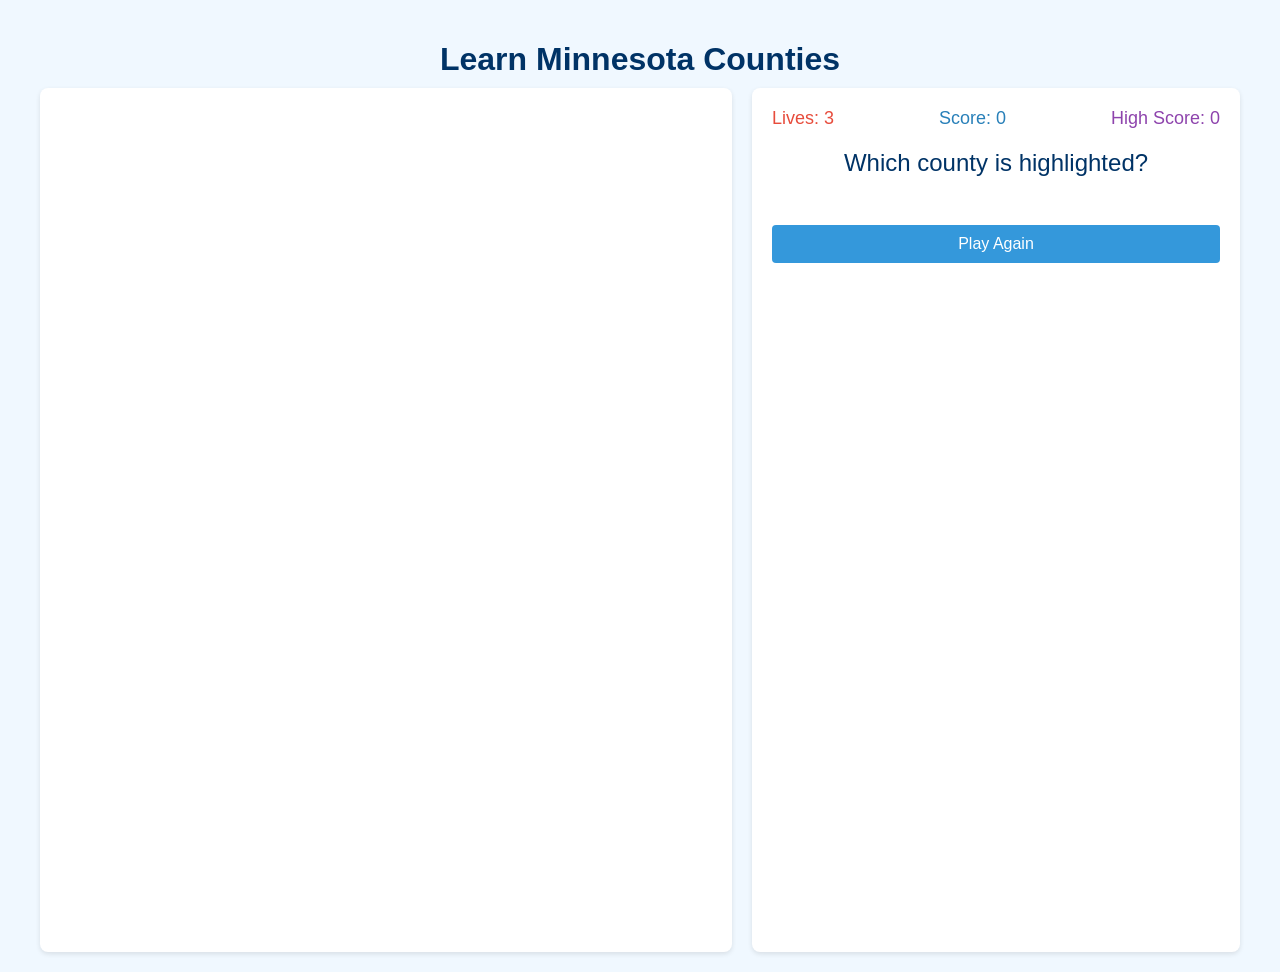
==== index.html @ cf9e3119 "first commit" ====
<!DOCTYPE html>
<html lang="en">
<head>
    <meta charset="UTF-8">
    <meta name="viewport" content="width=device-width, initial-scale=1.0">
    <title>Learn Minnesota Counties</title>
    <style>
        body {
            font-family: 'Segoe UI', Tahoma, Geneva, Verdana, sans-serif;
            margin: 0;
            padding: 20px;
            background-color: #f0f8ff;
            color: #333;
        }
        h1 {
            color: #003366;
            text-align: center;
            margin-bottom: 10px;
        }
        .game-container {
            display: flex;
            max-width: 1200px;
            margin: 0 auto;
            gap: 20px;
        }
        .map-container {
            flex: 3;
            background-color: white;
            border-radius: 8px;
            padding: 10px;
            box-shadow: 0 2px 5px rgba(0,0,0,0.1);
        }
        .controls-container {
            flex: 2;
            background-color: white;
            border-radius: 8px;
            padding: 20px;
            box-shadow: 0 2px 5px rgba(0,0,0,0.1);
        }
        .county {
            fill: #d0e0f0;
            stroke: white;
            stroke-width: 0.5;
            transition: fill 0.3s;
        }
        .county:hover {
            fill: #a0c0e0;
            cursor: pointer;
        }
        .highlighted {
            fill: #ff9eb6 !important;
        }
        .correct {
            fill: #90ee90 !important;
        }
        .incorrect {
            fill: #ff6b6b !important;
        }
        .choices {
            display: grid;
            grid-template-columns: repeat(2, 1fr);
            gap: 10px;
            margin-top: 20px;
        }
        .choice-btn {
            padding: 8px;
            background-color: #e0e8f0;
            border: none;
            border-radius: 4px;
            cursor: pointer;
            font-size: 14px;
            transition: all 0.2s;
        }
        .choice-btn:hover {
            background-color: #b8d0e0;
        }
        .stats {
            display: flex;
            justify-content: space-between;
            margin-bottom: 20px;
            font-size: 18px;
        }
        .lives {
            color: #e74c3c;
        }
        .score {
            color: #2980b9;
        }
        .high-score {
            color: #8e44ad;
        }
        .replay-btn {
            display: block;
            width: 100%;
            padding: 10px;
            background-color: #3498db;
            color: white;
            border: none;
            border-radius: 4px;
            font-size: 16px;
            cursor: pointer;
            margin-top: 20px;
            transition: background-color 0.2s;
        }
        .replay-btn:hover {
            background-color: #2980b9;
        }
        .county-name {
            font-size: 24px;
            text-align: center;
            margin-bottom: 15px;
            height: 36px;
            color: #003366;
        }
        .game-over {
            font-size: 24px;
            color: #e74c3c;
            text-align: center;
            margin-top: 20px;
        }
        @media (max-width: 768px) {
            .game-container {
                flex-direction: column;
            }
        }
    </style>
</head>
<body>
    <h1>Learn Minnesota Counties</h1>
    <div class="game-container">
        <div class="map-container">
            <svg id="mn-map" viewBox="0 0 600 750" xmlns="http://www.w3.org/2000/svg">
                <!-- Minnesota counties SVG paths will be inserted here via JavaScript -->
            </svg>
        </div>
        <div class="controls-container">
            <div class="stats">
                <div class="lives">Lives: <span id="lives">3</span></div>
                <div class="score">Score: <span id="score">0</span></div>
                <div class="high-score">High Score: <span id="high-score">0</span></div>
            </div>
            <div class="county-name" id="county-name">Which county is highlighted?</div>
            <div class="choices" id="choices">
                <!-- County choices will be inserted here via JavaScript -->
            </div>
            <div id="game-over-message"></div>
            <button class="replay-btn" id="replay-btn">Play Again</button>
        </div>
    </div>

    <script>
        // Minnesota counties data with names and paths
        const minnesotaCounties = [
            { name: "Aitkin", path: "M380 200 L410 200 L410 220 L440 220 L440 250 L410 250 L410 280 L380 280 L380 250 L350 250 L350 220 L380 220 Z" },
            { name: "Anoka", path: "M350 310 L380 310 L380 340 L350 340 Z" },
            { name: "Becker", path: "M170 170 L200 170 L200 200 L170 200 Z" },
            { name: "Beltrami", path: "M230 80 L290 80 L290 140 L230 140 Z" },
            { name: "Benton", path: "M350 280 L380 280 L380 310 L350 310 Z" },
            { name: "Big Stone", path: "M110 240 L140 240 L140 270 L110 270 Z" },
            { name: "Blue Earth", path: "M260 400 L290 400 L290 430 L260 430 Z" },
            { name: "Brown", path: "M230 400 L260 400 L260 430 L230 430 Z" },
            { name: "Carlton", path: "M410 220 L440 220 L440 250 L410 250 Z" },
            { name: "Carver", path: "M290 340 L320 340 L320 370 L290 370 Z" },
            { name: "Cass", path: "M290 170 L320 170 L320 200 L290 200 L290 230 L260 230 L260 200 L290 200 Z" },
            { name: "Chippewa", path: "M170 300 L200 300 L200 330 L170 330 Z" },
            { name: "Chisago", path: "M380 280 L410 280 L410 310 L380 310 Z" },
            { name: "Clay", path: "M140 170 L170 170 L170 200 L140 200 Z" },
            { name: "Clearwater", path: "M200 110 L230 110 L230 140 L200 140 Z" },
            { name: "Cook", path: "M530 160 L560 160 L560 190 L530 190 Z" },
            { name: "Cottonwood", path: "M200 400 L230 400 L230 430 L200 430 Z" },
            { name: "Crow Wing", path: "M290 200 L320 200 L320 230 L290 230 Z" },
            { name: "Dakota", path: "M320 340 L350 340 L350 370 L320 370 Z" },
            { name: "Dodge", path: "M320 400 L350 400 L350 430 L320 430 Z" },
            { name: "Douglas", path: "M200 230 L230 230 L230 260 L200 260 Z" },
            { name: "Faribault", path: "M260 430 L290 430 L290 460 L260 460 Z" },
            { name: "Fillmore", path: "M320 430 L350 430 L350 460 L320 460 Z" },
            { name: "Freeborn", path: "M290 430 L320 430 L320 460 L290 460 Z" },
            { name: "Goodhue", path: "M350 370 L380 370 L380 400 L350 400 Z" },
            { name: "Grant", path: "M170 200 L200 200 L200 230 L170 230 Z" },
            { name: "Hennepin", path: "M320 310 L350 310 L350 340 L320 340 Z" },
            { name: "Houston", path: "M350 430 L380 430 L380 460 L350 460 Z" },
            { name: "Hubbard", path: "M230 140 L260 140 L260 170 L230 170 Z" },
            { name: "Isanti", path: "M380 280 L410 280 L410 310 L380 310 Z" },
            { name: "Itasca", path: "M350 140 L380 140 L380 170 L350 170 L350 200 L320 200 L320 170 L350 170 Z" },
            { name: "Jackson", path: "M200 430 L230 430 L230 460 L200 460 Z" },
            { name: "Kanabec", path: "M380 250 L410 250 L410 280 L380 280 Z" },
            { name: "Kandiyohi", path: "M230 300 L260 300 L260 330 L230 330 Z" },
            { name: "Kittson", path: "M170 20 L200 20 L200 50 L170 50 Z" },
            { name: "Koochiching", path: "M350 80 L380 80 L380 110 L410 110 L410 140 L350 140 Z" },
            { name: "Lac qui Parle", path: "M140 270 L170 270 L170 300 L140 300 Z" },
            { name: "Lake", path: "M500 160 L530 160 L530 190 L500 190 Z" },
            { name: "Lake of the Woods", path: "M260 50 L290 50 L290 80 L260 80 Z" },
            { name: "Le Sueur", path: "M290 370 L320 370 L320 400 L290 400 Z" },
            { name: "Lincoln", path: "M140 360 L170 360 L170 390 L140 390 Z" },
            { name: "Lyon", path: "M170 360 L200 360 L200 390 L170 390 Z" },
            { name: "Mahnomen", path: "M200 140 L230 140 L230 170 L200 170 Z" },
            { name: "Marshall", path: "M200 50 L230 50 L230 80 L200 80 L200 110 L170 110 L170 80 L200 80 Z" },
            { name: "Martin", path: "M230 430 L260 430 L260 460 L230 460 Z" },
            { name: "McLeod", path: "M260 340 L290 340 L290 370 L260 370 Z" },
            { name: "Meeker", path: "M260 310 L290 310 L290 340 L260 340 Z" },
            { name: "Mille Lacs", path: "M350 250 L380 250 L380 280 L350 280 Z" },
            { name: "Morrison", path: "M290 250 L320 250 L320 280 L290 280 Z" },
            { name: "Mower", path: "M320 430 L350 430 L350 460 L320 460 Z" },
            { name: "Murray", path: "M170 390 L200 390 L200 420 L170 420 Z" },
            { name: "Nicollet", path: "M260 370 L290 370 L290 400 L260 400 Z" },
            { name: "Nobles", path: "M170 430 L200 430 L200 460 L170 460 Z" },
            { name: "Norman", path: "M140 110 L170 110 L170 140 L140 140 Z" },
            { name: "Olmsted", path: "M350 400 L380 400 L380 430 L350 430 Z" },
            { name: "Otter Tail", path: "M170 170 L200 170 L200 200 L230 200 L230 230 L170 230 Z" },
            { name: "Pennington", path: "M170 80 L200 80 L200 110 L170 110 Z" },
            { name: "Pine", path: "M410 250 L440 250 L440 280 L410 280 Z" },
            { name: "Pipestone", path: "M140 390 L170 390 L170 420 L140 420 Z" },
            { name: "Polk", path: "M140 80 L170 80 L170 110 L140 110 L140 140 L110 140 L110 110 L140 110 Z" },
            { name: "Pope", path: "M200 230 L230 230 L230 260 L200 260 Z" },
            { name: "Ramsey", path: "M350 340 L380 340 L380 370 L350 370 Z" },
            { name: "Red Lake", path: "M170 110 L200 110 L200 140 L170 140 Z" },
            { name: "Redwood", path: "M200 360 L230 360 L230 390 L200 390 Z" },
            { name: "Renville", path: "M230 330 L260 330 L260 360 L230 360 Z" },
            { name: "Rice", path: "M320 370 L350 370 L350 400 L320 400 Z" },
            { name: "Rock", path: "M140 430 L170 430 L170 460 L140 460 Z" },
            { name: "Roseau", path: "M200 20 L230 20 L230 50 L200 50 Z" },
            { name: "Scott", path: "M320 340 L350 340 L350 370 L320 370 Z" },
            { name: "Sherburne", path: "M350 280 L380 280 L380 310 L350 310 Z" },
            { name: "Sibley", path: "M260 340 L290 340 L290 370 L260 370 Z" },
            { name: "St. Louis", path: "M440 140 L470 140 L470 170 L500 170 L500 200
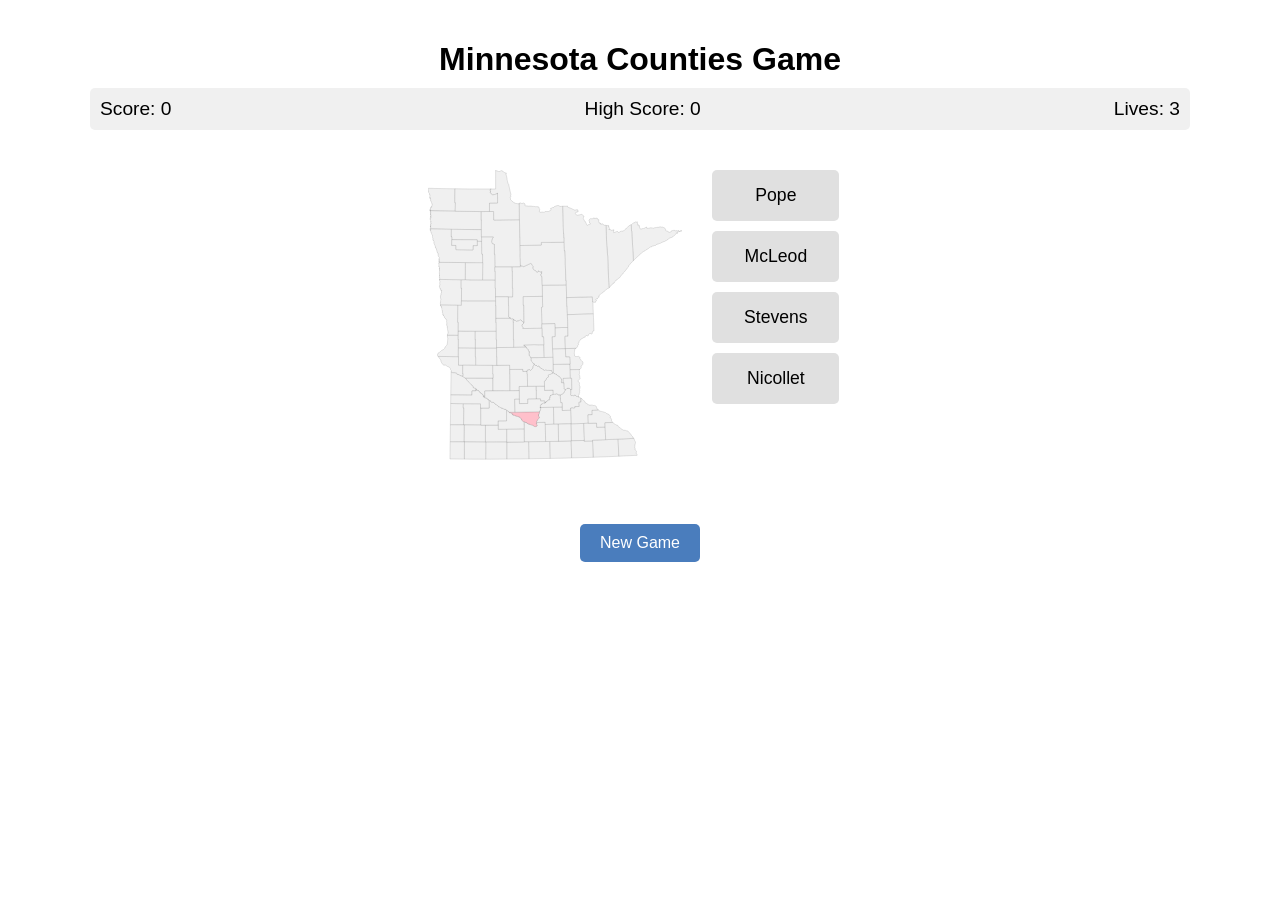
==== commit 404b5871: "rename entry file to index.html" ====
--- a/index.html
+++ b/index.html
@@ -3,223 +3,358 @@
 <head>
     <meta charset="UTF-8">
     <meta name="viewport" content="width=device-width, initial-scale=1.0">
-    <title>Learn Minnesota Counties</title>
+    <title>Minnesota Counties Learning Game</title>
     <style>
         body {
-            font-family: 'Segoe UI', Tahoma, Geneva, Verdana, sans-serif;
-            margin: 0;
+            font-family: Arial, sans-serif;
+            max-width: 1200px;
+            margin: 0 auto;
             padding: 20px;
-            background-color: #f0f8ff;
-            color: #333;
-        }
-        h1 {
-            color: #003366;
-            text-align: center;
-            margin-bottom: 10px;
+            display: flex;
+            flex-direction: column;
+            align-items: center;
         }
         .game-container {
             display: flex;
-            max-width: 1200px;
-            margin: 0 auto;
-            gap: 20px;
+            gap: 30px;
+            margin-top: 20px;
         }
         .map-container {
-            flex: 3;
-            background-color: white;
-            border-radius: 8px;
-            padding: 10px;
-            box-shadow: 0 2px 5px rgba(0,0,0,0.1);
-        }
-        .controls-container {
-            flex: 2;
-            background-color: white;
-            border-radius: 8px;
-            padding: 20px;
-            box-shadow: 0 2px 5px rgba(0,0,0,0.1);
-        }
-        .county {
-            fill: #d0e0f0;
-            stroke: white;
-            stroke-width: 0.5;
-            transition: fill 0.3s;
-        }
-        .county:hover {
-            fill: #a0c0e0;
-            cursor: pointer;
-        }
-        .highlighted {
-            fill: #ff9eb6 !important;
-        }
-        .correct {
-            fill: #90ee90 !important;
-        }
-        .incorrect {
-            fill: #ff6b6b !important;
-        }
-        .choices {
-            display: grid;
-            grid-template-columns: repeat(2, 1fr);
+            width: 60%;
+            max-width: 600px;
+        }
+        .options-container {
+            width: 30%;
+            display: flex;
+            flex-direction: column;
             gap: 10px;
-            margin-top: 20px;
-        }
-        .choice-btn {
-            padding: 8px;
-            background-color: #e0e8f0;
-            border: none;
-            border-radius: 4px;
-            cursor: pointer;
-            font-size: 14px;
-            transition: all 0.2s;
-        }
-        .choice-btn:hover {
-            background-color: #b8d0e0;
         }
         .stats {
             display: flex;
             justify-content: space-between;
+            width: 90%;
             margin-bottom: 20px;
-            font-size: 18px;
-        }
-        .lives {
-            color: #e74c3c;
-        }
-        .score {
-            color: #2980b9;
-        }
-        .high-score {
-            color: #8e44ad;
-        }
-        .replay-btn {
-            display: block;
+            font-size: 1.2rem;
+            padding: 10px;
+            background-color: #f0f0f0;
+            border-radius: 5px;
+        }
+        .option-btn {
+            padding: 15px;
+            font-size: 1.1rem;
+            cursor: pointer;
+            background-color: #e0e0e0;
+            border: none;
+            border-radius: 5px;
+            transition: background-color 0.3s;
+        }
+        .option-btn:hover {
+            background-color: #d0d0d0;
+        }
+        svg {
             width: 100%;
-            padding: 10px;
-            background-color: #3498db;
+            height: auto;
+        }
+        /* .county {
+            fill: #f0f0f0;
+            stroke: #999;
+            stroke-width: 0.5;
+            transition: fill 0.3s;
+        } */
+        .county {
+            fill: #f0f0f0;
+            stroke: #333;  /* Darker border color */
+            stroke-width: 30;  /* Thicker border */
+            transition: fill 0.3s;
+        }
+        .highlight {
+            fill: pink !important;
+        }
+        .correct {
+            background-color: #a3e4a3 !important;
+        }
+        .incorrect {
+            background-color: #e4a3a3 !important;
+        }
+        h1 {
+            margin-bottom: 10px;
+        }
+        .game-message {
+            height: 30px;
+            font-size: 1.2rem;
+            margin-top: 10px;
+            text-align: center;
+            font-weight: bold;
+        }
+        .controls {
+            margin-top: 20px;
+        }
+        .new-game-btn {
+            padding: 10px 20px;
+            font-size: 1rem;
+            background-color: #4a7dbd;
             color: white;
             border: none;
-            border-radius: 4px;
-            font-size: 16px;
+            border-radius: 5px;
             cursor: pointer;
-            margin-top: 20px;
-            transition: background-color 0.2s;
-        }
-        .replay-btn:hover {
-            background-color: #2980b9;
-        }
-        .county-name {
-            font-size: 24px;
+        }
+        .new-game-btn:hover {
+            background-color: #3a6dad;
+        }
+        .game-over {
+            background-color: rgba(255, 0, 0, 0.1);
+            padding: 20px;
+            border-radius: 5px;
             text-align: center;
-            margin-bottom: 15px;
-            height: 36px;
-            color: #003366;
-        }
-        .game-over {
-            font-size: 24px;
-            color: #e74c3c;
-            text-align: center;
-            margin-top: 20px;
-        }
-        @media (max-width: 768px) {
-            .game-container {
-                flex-direction: column;
-            }
+            margin: 20px 0;
         }
     </style>
 </head>
 <body>
-    <h1>Learn Minnesota Counties</h1>
+    <h1>Minnesota Counties Game</h1>
+    <div class="stats">
+        <div>Score: <span id="score">0</span></div>
+        <div>High Score: <span id="high-score">0</span></div>
+        <div>Lives: <span id="lives">3</span></div>
+    </div>
+    
     <div class="game-container">
-        <div class="map-container">
-            <svg id="mn-map" viewBox="0 0 600 750" xmlns="http://www.w3.org/2000/svg">
-                <!-- Minnesota counties SVG paths will be inserted here via JavaScript -->
-            </svg>
-        </div>
-        <div class="controls-container">
-            <div class="stats">
-                <div class="lives">Lives: <span id="lives">3</span></div>
-                <div class="score">Score: <span id="score">0</span></div>
-                <div class="high-score">High Score: <span id="high-score">0</span></div>
-            </div>
-            <div class="county-name" id="county-name">Which county is highlighted?</div>
-            <div class="choices" id="choices">
-                <!-- County choices will be inserted here via JavaScript -->
-            </div>
-            <div id="game-over-message"></div>
-            <button class="replay-btn" id="replay-btn">Play Again</button>
+        <div class="map-container" id="map-container"></div>
+        
+        <div class="options-container" id="options-container">
+            <!-- County options will be added here dynamically -->
         </div>
     </div>
+    
+    <div class="game-message" id="game-message"></div>
+    
+    <div class="controls">
+        <button class="new-game-btn" id="new-game-btn">New Game</button>
+    </div>
 
     <script>
-        // Minnesota counties data with names and paths
-        const minnesotaCounties = [
-            { name: "Aitkin", path: "M380 200 L410 200 L410 220 L440 220 L440 250 L410 250 L410 280 L380 280 L380 250 L350 250 L350 220 L380 220 Z" },
-            { name: "Anoka", path: "M350 310 L380 310 L380 340 L350 340 Z" },
-            { name: "Becker", path: "M170 170 L200 170 L200 200 L170 200 Z" },
-            { name: "Beltrami", path: "M230 80 L290 80 L290 140 L230 140 Z" },
-            { name: "Benton", path: "M350 280 L380 280 L380 310 L350 310 Z" },
-            { name: "Big Stone", path: "M110 240 L140 240 L140 270 L110 270 Z" },
-            { name: "Blue Earth", path: "M260 400 L290 400 L290 430 L260 430 Z" },
-            { name: "Brown", path: "M230 400 L260 400 L260 430 L230 430 Z" },
-            { name: "Carlton", path: "M410 220 L440 220 L440 250 L410 250 Z" },
-            { name: "Carver", path: "M290 340 L320 340 L320 370 L290 370 Z" },
-            { name: "Cass", path: "M290 170 L320 170 L320 200 L290 200 L290 230 L260 230 L260 200 L290 200 Z" },
-            { name: "Chippewa", path: "M170 300 L200 300 L200 330 L170 330 Z" },
-            { name: "Chisago", path: "M380 280 L410 280 L410 310 L380 310 Z" },
-            { name: "Clay", path: "M140 170 L170 170 L170 200 L140 200 Z" },
-            { name: "Clearwater", path: "M200 110 L230 110 L230 140 L200 140 Z" },
-            { name: "Cook", path: "M530 160 L560 160 L560 190 L530 190 Z" },
-            { name: "Cottonwood", path: "M200 400 L230 400 L230 430 L200 430 Z" },
-            { name: "Crow Wing", path: "M290 200 L320 200 L320 230 L290 230 Z" },
-            { name: "Dakota", path: "M320 340 L350 340 L350 370 L320 370 Z" },
-            { name: "Dodge", path: "M320 400 L350 400 L350 430 L320 430 Z" },
-            { name: "Douglas", path: "M200 230 L230 230 L230 260 L200 260 Z" },
-            { name: "Faribault", path: "M260 430 L290 430 L290 460 L260 460 Z" },
-            { name: "Fillmore", path: "M320 430 L350 430 L350 460 L320 460 Z" },
-            { name: "Freeborn", path: "M290 430 L320 430 L320 460 L290 460 Z" },
-            { name: "Goodhue", path: "M350 370 L380 370 L380 400 L350 400 Z" },
-            { name: "Grant", path: "M170 200 L200 200 L200 230 L170 230 Z" },
-            { name: "Hennepin", path: "M320 310 L350 310 L350 340 L320 340 Z" },
-            { name: "Houston", path: "M350 430 L380 430 L380 460 L350 460 Z" },
-            { name: "Hubbard", path: "M230 140 L260 140 L260 170 L230 170 Z" },
-            { name: "Isanti", path: "M380 280 L410 280 L410 310 L380 310 Z" },
-            { name: "Itasca", path: "M350 140 L380 140 L380 170 L350 170 L350 200 L320 200 L320 170 L350 170 Z" },
-            { name: "Jackson", path: "M200 430 L230 430 L230 460 L200 460 Z" },
-            { name: "Kanabec", path: "M380 250 L410 250 L410 280 L380 280 Z" },
-            { name: "Kandiyohi", path: "M230 300 L260 300 L260 330 L230 330 Z" },
-            { name: "Kittson", path: "M170 20 L200 20 L200 50 L170 50 Z" },
-            { name: "Koochiching", path: "M350 80 L380 80 L380 110 L410 110 L410 140 L350 140 Z" },
-            { name: "Lac qui Parle", path: "M140 270 L170 270 L170 300 L140 300 Z" },
-            { name: "Lake", path: "M500 160 L530 160 L530 190 L500 190 Z" },
-            { name: "Lake of the Woods", path: "M260 50 L290 50 L290 80 L260 80 Z" },
-            { name: "Le Sueur", path: "M290 370 L320 370 L320 400 L290 400 Z" },
-            { name: "Lincoln", path: "M140 360 L170 360 L170 390 L140 390 Z" },
-            { name: "Lyon", path: "M170 360 L200 360 L200 390 L170 390 Z" },
-            { name: "Mahnomen", path: "M200 140 L230 140 L230 170 L200 170 Z" },
-            { name: "Marshall", path: "M200 50 L230 50 L230 80 L200 80 L200 110 L170 110 L170 80 L200 80 Z" },
-            { name: "Martin", path: "M230 430 L260 430 L260 460 L230 460 Z" },
-            { name: "McLeod", path: "M260 340 L290 340 L290 370 L260 370 Z" },
-            { name: "Meeker", path: "M260 310 L290 310 L290 340 L260 340 Z" },
-            { name: "Mille Lacs", path: "M350 250 L380 250 L380 280 L350 280 Z" },
-            { name: "Morrison", path: "M290 250 L320 250 L320 280 L290 280 Z" },
-            { name: "Mower", path: "M320 430 L350 430 L350 460 L320 460 Z" },
-            { name: "Murray", path: "M170 390 L200 390 L200 420 L170 420 Z" },
-            { name: "Nicollet", path: "M260 370 L290 370 L290 400 L260 400 Z" },
-            { name: "Nobles", path: "M170 430 L200 430 L200 460 L170 460 Z" },
-            { name: "Norman", path: "M140 110 L170 110 L170 140 L140 140 Z" },
-            { name: "Olmsted", path: "M350 400 L380 400 L380 430 L350 430 Z" },
-            { name: "Otter Tail", path: "M170 170 L200 170 L200 200 L230 200 L230 230 L170 230 Z" },
-            { name: "Pennington", path: "M170 80 L200 80 L200 110 L170 110 Z" },
-            { name: "Pine", path: "M410 250 L440 250 L440 280 L410 280 Z" },
-            { name: "Pipestone", path: "M140 390 L170 390 L170 420 L140 420 Z" },
-            { name: "Polk", path: "M140 80 L170 80 L170 110 L140 110 L140 140 L110 140 L110 110 L140 110 Z" },
-            { name: "Pope", path: "M200 230 L230 230 L230 260 L200 260 Z" },
-            { name: "Ramsey", path: "M350 340 L380 340 L380 370 L350 370 Z" },
-            { name: "Red Lake", path: "M170 110 L200 110 L200 140 L170 140 Z" },
-            { name: "Redwood", path: "M200 360 L230 360 L230 390 L200 390 Z" },
-            { name: "Renville", path: "M230 330 L260 330 L260 360 L230 360 Z" },
-            { name: "Rice", path: "M320 370 L350 370 L350 400 L320 400 Z" },
-            { name: "Rock", path: "M140 430 L170 430 L170 460 L140 460 Z" },
-            { name: "Roseau", path: "M200 20 L230 20 L230 50 L200 50 Z" },
-            { name: "Scott", path: "M320 340 L350 340 L350 370 L320 370 Z" },
-            { name: "Sherburne", path: "M350 280 L380 280 L380 310 L350 310 Z" },
-            { name: "Sibley", path: "M260 340 L290 340 L290 370 L260 370 Z" },
-            { name: "St. Louis", path: "M440 140 L470 140 L470 170 L500 170 L500 200+        // Game state
+        let counties = [];
+        let currentCounty = null;
+        let score = 0;
+        let highScore = localStorage.getItem('mnCountiesHighScore') || 0;
+        let lives = 3;
+        let gameActive = true;
+
+        // DOM elements
+        const mapContainer = document.getElementById('map-container');
+        const optionsContainer = document.getElementById('options-container');
+        const scoreElement = document.getElementById('score');
+        const highScoreElement = document.getElementById('high-score');
+        const livesElement = document.getElementById('lives');
+        const gameMessageElement = document.getElementById('game-message');
+        const newGameBtn = document.getElementById('new-game-btn');
+
+        // Update display
+        function updateStats() {
+            scoreElement.textContent = score;
+            highScoreElement.textContent = highScore;
+            livesElement.textContent = lives;
+        }
+
+        // Initialize high score from localStorage
+        highScoreElement.textContent = highScore;
+
+        // Fetch county data and initialize game
+        async function loadCountyData() {
+            try {
+                const response = await fetch('minnesota_counties.json');
+                counties = await response.json();
+                
+                // Create SVG element and add counties
+                createSvgMap();
+                
+                // Start the game
+                startNewRound();
+            } catch (error) {
+                console.error('Error loading county data:', error);
+                mapContainer.innerHTML = '<p>Error loading county data. Please refresh the page.</p>';
+            }
+        }
+
+        // Create SVG map from county data
+        function createSvgMap() {
+            // Create SVG container
+            const svgEl = document.createElementNS('http://www.w3.org/2000/svg', 'svg');
+            svgEl.setAttribute('viewBox', '-13347,-36535 57464,65388');
+            svgEl.setAttribute('xmlns', 'http://www.w3.org/2000/svg');
+            
+            // Add each county path
+            counties.forEach(county => {
+                const path = document.createElementNS('http://www.w3.org/2000/svg', 'path');
+                path.setAttribute('id', county.id);
+                path.setAttribute('d', county.path);
+                path.setAttribute('class', 'county');
+                path.setAttribute('data-county', county.id);
+                svgEl.appendChild(path);
+            });
+            
+            mapContainer.appendChild(svgEl);
+        }
+
+        // Start a new round
+        function startNewRound() {
+            if (!gameActive) return;
+            
+            // Clear previous highlights and options
+            clearHighlights();
+            optionsContainer.innerHTML = '';
+            gameMessageElement.textContent = '';
+            
+            // Randomly select a county
+            currentCounty = counties[Math.floor(Math.random() * counties.length)];
+            
+            // Highlight the selected county
+            const countyElement = document.getElementById(currentCounty.id);
+            if (countyElement) {
+                countyElement.classList.add('highlight');
+            }
+            
+            // Generate options (1 correct, 3 random)
+            generateOptions();
+        }
+
+        // Clear all highlights
+        function clearHighlights() {
+            document.querySelectorAll('.county').forEach(county => {
+                county.classList.remove('highlight');
+            });
+        }
+
+        // Generate answer options
+        function generateOptions() {
+            // Create array with correct answer
+            const correctCountyName = currentCounty.id;
+            const options = [correctCountyName];
+            
+            // Add 3 random wrong options
+            while (options.length < 4) {
+                const randomCounty = counties[Math.floor(Math.random() * counties.length)].id;
+                // Ensure no duplicates
+                if (!options.includes(randomCounty)) {
+                    options.push(randomCounty);
+                }
+            }
+            
+            // Shuffle options
+            shuffleArray(options);
+            
+            // Create buttons for each option
+            options.forEach(option => {
+                const button = document.createElement('button');
+                button.textContent = formatCountyName(option);
+                button.className = 'option-btn';
+                button.addEventListener('click', () => checkAnswer(option));
+                optionsContainer.appendChild(button);
+            });
+        }
+
+        // Format county name (replace underscores with spaces, capitalize)
+        function formatCountyName(name) {
+            return name
+                .replace(/_/g, ' ')
+                .replace(/\b\w/g, c => c.toUpperCase());
+        }
+
+        // Check if answer is correct
+        function checkAnswer(selectedOption) {
+            if (!gameActive) return;
+            
+            const buttons = document.querySelectorAll('.option-btn');
+            const isCorrect = selectedOption === currentCounty.id;
+            
+            // Disable all buttons after selection
+            buttons.forEach(button => {
+                button.disabled = true;
+                if (button.textContent === formatCountyName(currentCounty.id)) {
+                    button.classList.add('correct');
+                } else if (button.textContent === formatCountyName(selectedOption) && !isCorrect) {
+                    button.classList.add('incorrect');
+                }
+            });
+            
+            // Update score or lives
+            if (isCorrect) {
+                score += 10;
+                gameMessageElement.textContent = 'Correct!';
+                
+                // Update high score if needed
+                if (score > highScore) {
+                    highScore = score;
+                    localStorage.setItem('mnCountiesHighScore', highScore);
+                }
+            } else {
+                lives--;
+                gameMessageElement.textContent = `Incorrect! That was ${formatCountyName(currentCounty.id)}.`;
+                
+                // Check if game over
+                if (lives <= 0) {
+                    endGame();
+                    return;
+                }
+            }
+            
+            // Update display
+            updateStats();
+            
+            // Start new round after delay
+            setTimeout(startNewRound, 2000);
+        }
+
+        // End the game
+        function endGame() {
+            gameActive = false;
+            // gameMessageElement.textContent = '';
+            
+            const gameOverMessage = document.createElement('div');
+            gameOverMessage.className = 'game-over';
+            gameOverMessage.innerHTML = `
+                <h2>Game Over!</h2>
+                <p>Your final score: ${score}</p>
+                <p>High score: ${highScore}</p>
+            `;
+            
+            document.querySelector('.game-container').appendChild(gameOverMessage);
+        }
+
+        // Start a new game
+        function newGame() {
+            // Remove game over message if present
+            const gameOverMessage = document.querySelector('.game-over');
+            if (gameOverMessage) {
+                gameOverMessage.remove();
+            }
+            
+            // Reset game state
+            score = 0;
+            lives = 3;
+            gameActive = true;
+            
+            // Update display
+            updateStats();
+            
+            // Start new round
+            startNewRound();
+        }
+
+        // Utility function to shuffle array
+        function shuffleArray(array) {
+            for (let i = array.length - 1; i > 0; i--) {
+                const j = Math.floor(Math.random() * (i + 1));
+                [array[i], array[j]] = [array[j], array[i]];
+            }
+        }
+
+        // Event listeners
+        newGameBtn.addEventListener('click', newGame);
+
+        // Initialize game
+        loadCountyData();
+    </script>
+</body>
+</html>
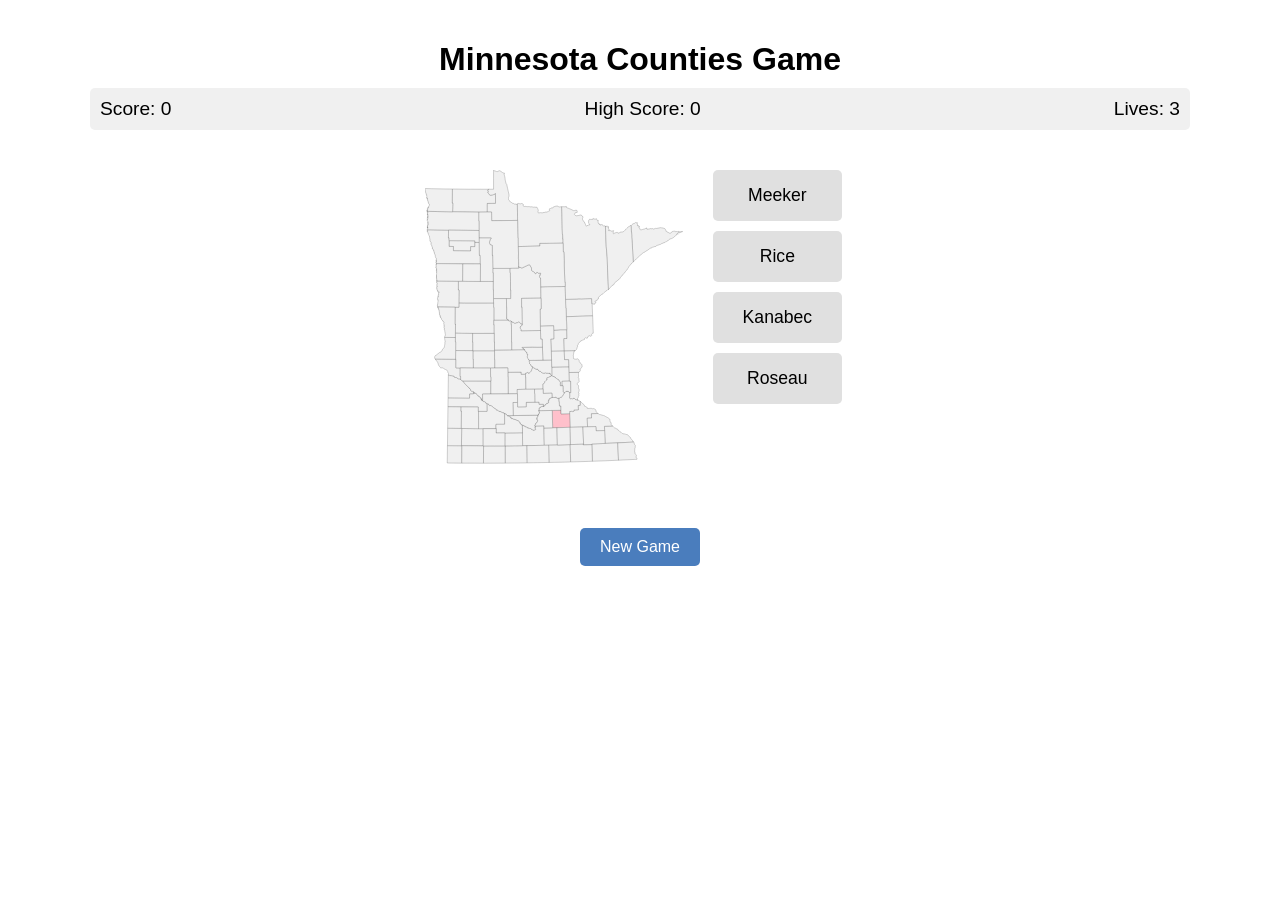
==== commit 849f059a: "more better" ====
--- a/index.html
+++ b/index.html
@@ -4,111 +4,7 @@
     <meta charset="UTF-8">
     <meta name="viewport" content="width=device-width, initial-scale=1.0">
     <title>Minnesota Counties Learning Game</title>
-    <style>
-        body {
-            font-family: Arial, sans-serif;
-            max-width: 1200px;
-            margin: 0 auto;
-            padding: 20px;
-            display: flex;
-            flex-direction: column;
-            align-items: center;
-        }
-        .game-container {
-            display: flex;
-            gap: 30px;
-            margin-top: 20px;
-        }
-        .map-container {
-            width: 60%;
-            max-width: 600px;
-        }
-        .options-container {
-            width: 30%;
-            display: flex;
-            flex-direction: column;
-            gap: 10px;
-        }
-        .stats {
-            display: flex;
-            justify-content: space-between;
-            width: 90%;
-            margin-bottom: 20px;
-            font-size: 1.2rem;
-            padding: 10px;
-            background-color: #f0f0f0;
-            border-radius: 5px;
-        }
-        .option-btn {
-            padding: 15px;
-            font-size: 1.1rem;
-            cursor: pointer;
-            background-color: #e0e0e0;
-            border: none;
-            border-radius: 5px;
-            transition: background-color 0.3s;
-        }
-        .option-btn:hover {
-            background-color: #d0d0d0;
-        }
-        svg {
-            width: 100%;
-            height: auto;
-        }
-        /* .county {
-            fill: #f0f0f0;
-            stroke: #999;
-            stroke-width: 0.5;
-            transition: fill 0.3s;
-        } */
-        .county {
-            fill: #f0f0f0;
-            stroke: #333;  /* Darker border color */
-            stroke-width: 30;  /* Thicker border */
-            transition: fill 0.3s;
-        }
-        .highlight {
-            fill: pink !important;
-        }
-        .correct {
-            background-color: #a3e4a3 !important;
-        }
-        .incorrect {
-            background-color: #e4a3a3 !important;
-        }
-        h1 {
-            margin-bottom: 10px;
-        }
-        .game-message {
-            height: 30px;
-            font-size: 1.2rem;
-            margin-top: 10px;
-            text-align: center;
-            font-weight: bold;
-        }
-        .controls {
-            margin-top: 20px;
-        }
-        .new-game-btn {
-            padding: 10px 20px;
-            font-size: 1rem;
-            background-color: #4a7dbd;
-            color: white;
-            border: none;
-            border-radius: 5px;
-            cursor: pointer;
-        }
-        .new-game-btn:hover {
-            background-color: #3a6dad;
-        }
-        .game-over {
-            background-color: rgba(255, 0, 0, 0.1);
-            padding: 20px;
-            border-radius: 5px;
-            text-align: center;
-            margin: 20px 0;
-        }
-    </style>
+    <link rel="stylesheet" href="styles.css">
 </head>
 <body>
     <h1>Minnesota Counties Game</h1>
@@ -132,229 +28,6 @@
         <button class="new-game-btn" id="new-game-btn">New Game</button>
     </div>
 
-    <script>
-        // Game state
-        let counties = [];
-        let currentCounty = null;
-        let score = 0;
-        let highScore = localStorage.getItem('mnCountiesHighScore') || 0;
-        let lives = 3;
-        let gameActive = true;
-
-        // DOM elements
-        const mapContainer = document.getElementById('map-container');
-        const optionsContainer = document.getElementById('options-container');
-        const scoreElement = document.getElementById('score');
-        const highScoreElement = document.getElementById('high-score');
-        const livesElement = document.getElementById('lives');
-        const gameMessageElement = document.getElementById('game-message');
-        const newGameBtn = document.getElementById('new-game-btn');
-
-        // Update display
-        function updateStats() {
-            scoreElement.textContent = score;
-            highScoreElement.textContent = highScore;
-            livesElement.textContent = lives;
-        }
-
-        // Initialize high score from localStorage
-        highScoreElement.textContent = highScore;
-
-        // Fetch county data and initialize game
-        async function loadCountyData() {
-            try {
-                const response = await fetch('minnesota_counties.json');
-                counties = await response.json();
-                
-                // Create SVG element and add counties
-                createSvgMap();
-                
-                // Start the game
-                startNewRound();
-            } catch (error) {
-                console.error('Error loading county data:', error);
-                mapContainer.innerHTML = '<p>Error loading county data. Please refresh the page.</p>';
-            }
-        }
-
-        // Create SVG map from county data
-        function createSvgMap() {
-            // Create SVG container
-            const svgEl = document.createElementNS('http://www.w3.org/2000/svg', 'svg');
-            svgEl.setAttribute('viewBox', '-13347,-36535 57464,65388');
-            svgEl.setAttribute('xmlns', 'http://www.w3.org/2000/svg');
-            
-            // Add each county path
-            counties.forEach(county => {
-                const path = document.createElementNS('http://www.w3.org/2000/svg', 'path');
-                path.setAttribute('id', county.id);
-                path.setAttribute('d', county.path);
-                path.setAttribute('class', 'county');
-                path.setAttribute('data-county', county.id);
-                svgEl.appendChild(path);
-            });
-            
-            mapContainer.appendChild(svgEl);
-        }
-
-        // Start a new round
-        function startNewRound() {
-            if (!gameActive) return;
-            
-            // Clear previous highlights and options
-            clearHighlights();
-            optionsContainer.innerHTML = '';
-            gameMessageElement.textContent = '';
-            
-            // Randomly select a county
-            currentCounty = counties[Math.floor(Math.random() * counties.length)];
-            
-            // Highlight the selected county
-            const countyElement = document.getElementById(currentCounty.id);
-            if (countyElement) {
-                countyElement.classList.add('highlight');
-            }
-            
-            // Generate options (1 correct, 3 random)
-            generateOptions();
-        }
-
-        // Clear all highlights
-        function clearHighlights() {
-            document.querySelectorAll('.county').forEach(county => {
-                county.classList.remove('highlight');
-            });
-        }
-
-        // Generate answer options
-        function generateOptions() {
-            // Create array with correct answer
-            const correctCountyName = currentCounty.id;
-            const options = [correctCountyName];
-            
-            // Add 3 random wrong options
-            while (options.length < 4) {
-                const randomCounty = counties[Math.floor(Math.random() * counties.length)].id;
-                // Ensure no duplicates
-                if (!options.includes(randomCounty)) {
-                    options.push(randomCounty);
-                }
-            }
-            
-            // Shuffle options
-            shuffleArray(options);
-            
-            // Create buttons for each option
-            options.forEach(option => {
-                const button = document.createElement('button');
-                button.textContent = formatCountyName(option);
-                button.className = 'option-btn';
-                button.addEventListener('click', () => checkAnswer(option));
-                optionsContainer.appendChild(button);
-            });
-        }
-
-        // Format county name (replace underscores with spaces, capitalize)
-        function formatCountyName(name) {
-            return name
-                .replace(/_/g, ' ')
-                .replace(/\b\w/g, c => c.toUpperCase());
-        }
-
-        // Check if answer is correct
-        function checkAnswer(selectedOption) {
-            if (!gameActive) return;
-            
-            const buttons = document.querySelectorAll('.option-btn');
-            const isCorrect = selectedOption === currentCounty.id;
-            
-            // Disable all buttons after selection
-            buttons.forEach(button => {
-                button.disabled = true;
-                if (button.textContent === formatCountyName(currentCounty.id)) {
-                    button.classList.add('correct');
-                } else if (button.textContent === formatCountyName(selectedOption) && !isCorrect) {
-                    button.classList.add('incorrect');
-                }
-            });
-            
-            // Update score or lives
-            if (isCorrect) {
-                score += 10;
-                gameMessageElement.textContent = 'Correct!';
-                
-                // Update high score if needed
-                if (score > highScore) {
-                    highScore = score;
-                    localStorage.setItem('mnCountiesHighScore', highScore);
-                }
-            } else {
-                lives--;
-                gameMessageElement.textContent = `Incorrect! That was ${formatCountyName(currentCounty.id)}.`;
-                
-                // Check if game over
-                if (lives <= 0) {
-                    endGame();
-                    return;
-                }
-            }
-            
-            // Update display
-            updateStats();
-            
-            // Start new round after delay
-            setTimeout(startNewRound, 2000);
-        }
-
-        // End the game
-        function endGame() {
-            gameActive = false;
-            // gameMessageElement.textContent = '';
-            
-            const gameOverMessage = document.createElement('div');
-            gameOverMessage.className = 'game-over';
-            gameOverMessage.innerHTML = `
-                <h2>Game Over!</h2>
-                <p>Your final score: ${score}</p>
-                <p>High score: ${highScore}</p>
-            `;
-            
-            document.querySelector('.game-container').appendChild(gameOverMessage);
-        }
-
-        // Start a new game
-        function newGame() {
-            // Remove game over message if present
-            const gameOverMessage = document.querySelector('.game-over');
-            if (gameOverMessage) {
-                gameOverMessage.remove();
-            }
-            
-            // Reset game state
-            score = 0;
-            lives = 3;
-            gameActive = true;
-            
-            // Update display
-            updateStats();
-            
-            // Start new round
-            startNewRound();
-        }
-
-        // Utility function to shuffle array
-        function shuffleArray(array) {
-            for (let i = array.length - 1; i > 0; i--) {
-                const j = Math.floor(Math.random() * (i + 1));
-                [array[i], array[j]] = [array[j], array[i]];
-            }
-        }
-
-        // Event listeners
-        newGameBtn.addEventListener('click', newGame);
-
-        // Initialize game
-        loadCountyData();
-    </script>
+    <script src="script.js"></script>
 </body>
 </html>
--- a/styles.css
+++ b/styles.css
@@ -0,0 +1,114 @@
+body {
+    font-family: Arial, sans-serif;
+    max-width: 1200px;
+    margin: 0 auto;
+    padding: 20px;
+    display: flex;
+    flex-direction: column;
+    align-items: center;
+}
+
+.game-container {
+    display: flex;
+    gap: 30px;
+    margin-top: 20px;
+}
+
+.map-container {
+    width: 60%;
+    max-width: 600px;
+}
+
+.options-container {
+    width: 30%;
+    display: flex;
+    flex-direction: column;
+    gap: 10px;
+}
+
+.stats {
+    display: flex;
+    justify-content: space-between;
+    width: 90%;
+    margin-bottom: 20px;
+    font-size: 1.2rem;
+    padding: 10px;
+    background-color: #f0f0f0;
+    border-radius: 5px;
+}
+
+.option-btn {
+    padding: 15px;
+    font-size: 1.1rem;
+    cursor: pointer;
+    background-color: #e0e0e0;
+    border: none;
+    border-radius: 5px;
+    transition: background-color 0.3s;
+}
+
+.option-btn:hover {
+    background-color: #d0d0d0;
+}
+
+svg {
+    width: 100%;
+    height: auto;
+}
+
+.county {
+    fill: #f0f0f0;
+    stroke: #333;
+    stroke-width: 50;
+    transition: fill 0.3s;
+}
+
+.highlight {
+    fill: pink !important;
+}
+
+.correct {
+    background-color: #a3e4a3 !important;
+}
+
+.incorrect {
+    background-color: #e4a3a3 !important;
+}
+
+h1 {
+    margin-bottom: 10px;
+}
+
+.game-message {
+    height: 30px;
+    font-size: 1.2rem;
+    margin-top: 10px;
+    text-align: center;
+    font-weight: bold;
+}
+
+.controls {
+    margin-top: 20px;
+}
+
+.new-game-btn {
+    padding: 10px 20px;
+    font-size: 1rem;
+    background-color: #4a7dbd;
+    color: white;
+    border: none;
+    border-radius: 5px;
+    cursor: pointer;
+}
+
+.new-game-btn:hover {
+    background-color: #3a6dad;
+}
+
+.game-over {
+    background-color: rgba(255, 0, 0, 0.1);
+    padding: 20px;
+    border-radius: 5px;
+    text-align: center;
+    margin: 20px 0;
+}
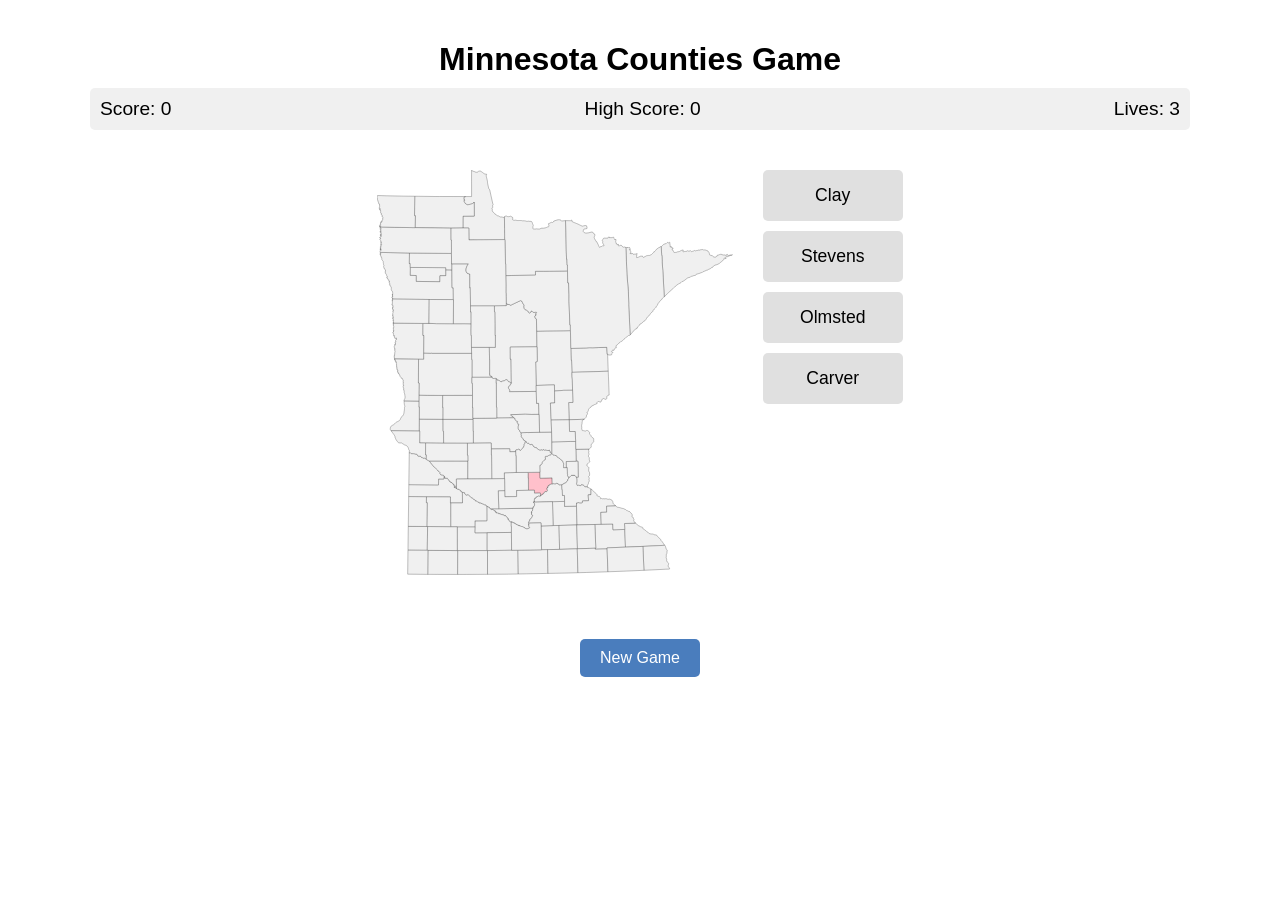
==== commit a87c05c9: "add favicon" ====
--- a/index.html
+++ b/index.html
@@ -5,6 +5,8 @@
     <meta name="viewport" content="width=device-width, initial-scale=1.0">
     <title>Minnesota Counties Learning Game</title>
     <link rel="stylesheet" href="styles.css">
+    <!-- favicon -->
+    <link rel="icon" type="image/png" href="minnesota.png">
 </head>
 <body>
     <h1>Minnesota Counties Game</h1>
--- a/styles.css
+++ b/styles.css
@@ -15,8 +15,7 @@
 }
 
 .map-container {
-    width: 60%;
-    max-width: 600px;
+    width: 400px;
 }
 
 .options-container {
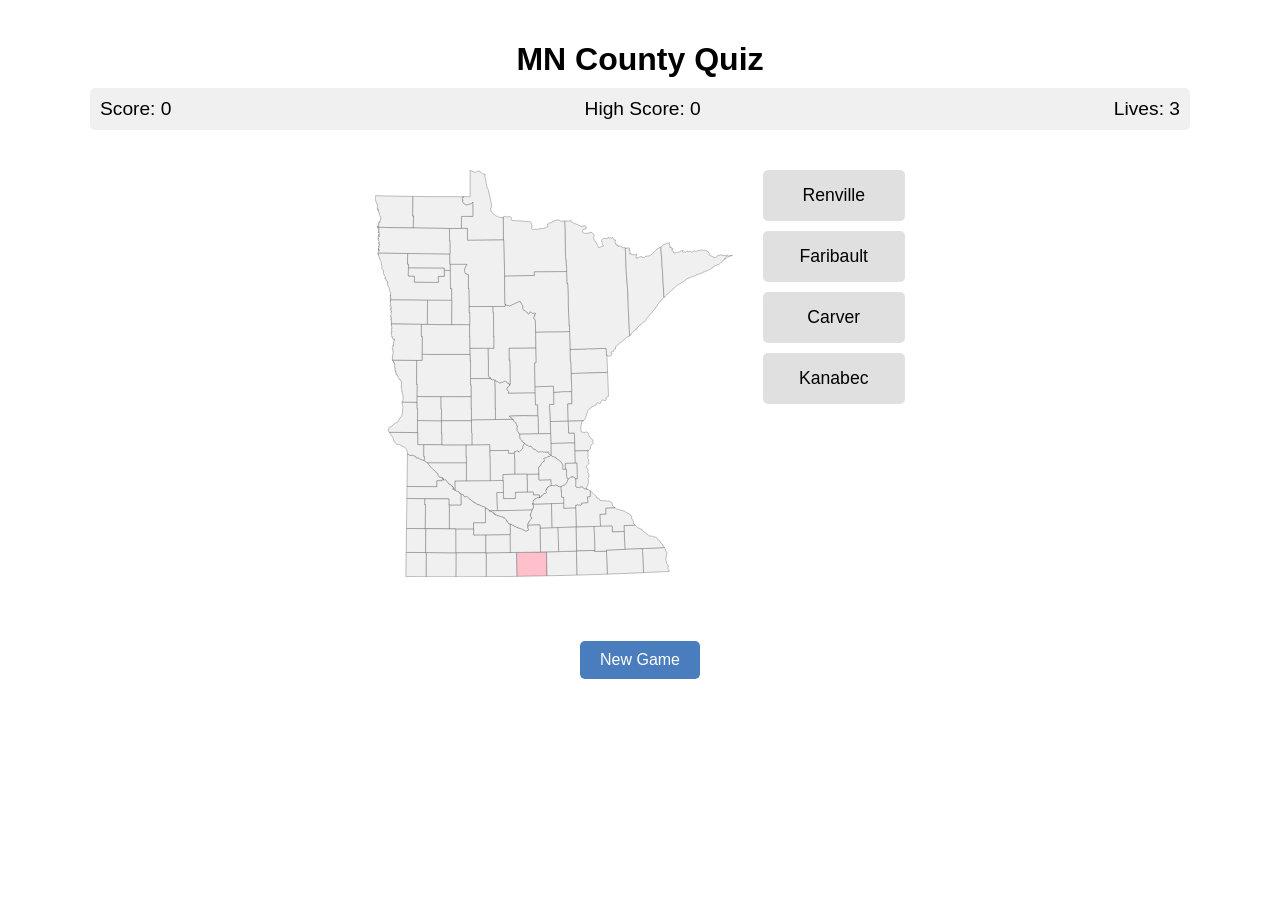
==== commit 349eaa10: "improve mobile layout" ====
--- a/index.html
+++ b/index.html
@@ -3,13 +3,13 @@
 <head>
     <meta charset="UTF-8">
     <meta name="viewport" content="width=device-width, initial-scale=1.0">
-    <title>Minnesota Counties Learning Game</title>
+    <title>MN County Quiz</title>
     <link rel="stylesheet" href="styles.css">
     <!-- favicon -->
     <link rel="icon" type="image/png" href="minnesota.png">
 </head>
 <body>
-    <h1>Minnesota Counties Game</h1>
+    <h1>MN County Quiz</h1>
     <div class="stats">
         <div>Score: <span id="score">0</span></div>
         <div>High Score: <span id="high-score">0</span></div>
--- a/styles.css
+++ b/styles.css
@@ -6,26 +6,26 @@
     display: flex;
     flex-direction: column;
     align-items: center;
-}
-
-.game-container {
+  }
+  
+  .game-container {
     display: flex;
     gap: 30px;
     margin-top: 20px;
-}
-
-.map-container {
+  }
+  
+  .map-container {
     width: 400px;
-}
-
-.options-container {
+  }
+  
+  .options-container {
     width: 30%;
     display: flex;
     flex-direction: column;
     gap: 10px;
-}
-
-.stats {
+  }
+  
+  .stats {
     display: flex;
     justify-content: space-between;
     width: 90%;
@@ -34,9 +34,9 @@
     padding: 10px;
     background-color: #f0f0f0;
     border-radius: 5px;
-}
-
-.option-btn {
+  }
+  
+  .option-btn {
     padding: 15px;
     font-size: 1.1rem;
     cursor: pointer;
@@ -44,53 +44,53 @@
     border: none;
     border-radius: 5px;
     transition: background-color 0.3s;
-}
-
-.option-btn:hover {
+  }
+  
+  .option-btn:hover {
     background-color: #d0d0d0;
-}
-
-svg {
+  }
+  
+  svg {
     width: 100%;
     height: auto;
-}
-
-.county {
+  }
+  
+  .county {
     fill: #f0f0f0;
     stroke: #333;
     stroke-width: 50;
     transition: fill 0.3s;
-}
-
-.highlight {
+  }
+  
+  .highlight {
     fill: pink !important;
-}
-
-.correct {
+  }
+  
+  .correct {
     background-color: #a3e4a3 !important;
-}
-
-.incorrect {
+  }
+  
+  .incorrect {
     background-color: #e4a3a3 !important;
-}
-
-h1 {
+  }
+  
+  h1 {
     margin-bottom: 10px;
-}
-
-.game-message {
+  }
+  
+  .game-message {
     height: 30px;
     font-size: 1.2rem;
     margin-top: 10px;
     text-align: center;
     font-weight: bold;
-}
-
-.controls {
+  }
+  
+  .controls {
     margin-top: 20px;
-}
-
-.new-game-btn {
+  }
+  
+  .new-game-btn {
     padding: 10px 20px;
     font-size: 1rem;
     background-color: #4a7dbd;
@@ -98,16 +98,123 @@
     border: none;
     border-radius: 5px;
     cursor: pointer;
-}
-
-.new-game-btn:hover {
+  }
+  
+  .new-game-btn:hover {
     background-color: #3a6dad;
-}
-
-.game-over {
+  }
+  
+  .game-over {
     background-color: rgba(255, 0, 0, 0.1);
     padding: 20px;
     border-radius: 5px;
     text-align: center;
     margin: 20px 0;
-}
+  }
+  
+  /* Media Queries for Responsive Design */
+  
+  /* Tablet Devices */
+  @media screen and (max-width: 900px) {
+    body {
+      padding: 15px;
+    }
+    
+    .game-container {
+      gap: 20px;
+    }
+    
+    .map-container {
+      width: 60%;
+    }
+    
+    .options-container {
+      width: 40%;
+    }
+    
+    .stats {
+      width: 95%;
+      font-size: 1.1rem;
+    }
+  }
+  
+  /* Mobile Devices */
+  @media screen and (max-width: 768px) {
+    body {
+      padding: 10px;
+    }
+    
+    .game-container {
+      flex-direction: column;
+      align-items: center;
+      gap: 20px;
+      width: 100%;
+    }
+    
+    .map-container {
+      width: 100%;
+      max-width: 500px;
+    }
+    
+    .options-container {
+      width: 100%;
+      max-width: 500px;
+    }
+    
+    .stats {
+      width: 100%;
+      font-size: 1rem;
+      flex-wrap: wrap;
+    }
+    
+    .county {
+      stroke-width: 30; /* Reducing stroke width for better mobile display */
+    }
+    
+    .option-btn {
+      padding: 12px;
+      font-size: 1rem;
+    }
+  }
+  
+  /* Small Mobile Devices */
+  @media screen and (max-width: 480px) {
+    body {
+      padding: 8px;
+    }
+    
+    h1 {
+      font-size: 1.5rem;
+    }
+    
+    .stats {
+      flex-direction: column;
+      align-items: center;
+      gap: 5px;
+      padding: 8px;
+    }
+    
+    .map-container {
+        width: 70%;
+        max-width: 500px;
+    }
+
+    .game-message {
+      font-size: 1rem;
+      height: auto;
+      min-height: 30px;
+    }
+    
+    .county {
+      stroke-width: 20; /* Further reducing stroke width for small screens */
+    }
+    
+    .option-btn {
+      padding: 10px;
+      font-size: 0.9rem;
+    }
+    
+    .new-game-btn {
+      width: 100%;
+    }
+  }
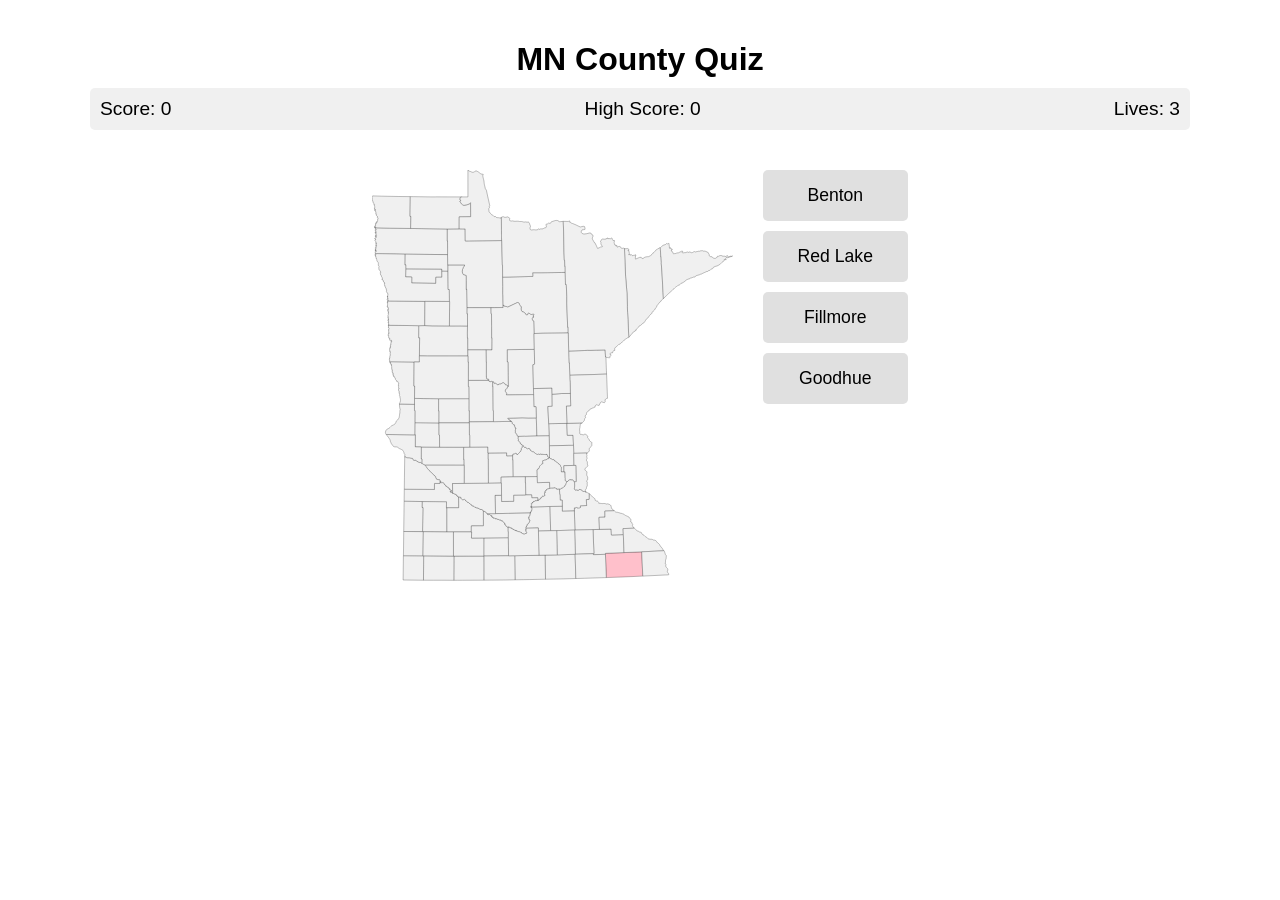
==== commit 691ab00b: "modify game over display" ====
--- a/index.html
+++ b/index.html
@@ -5,7 +5,6 @@
     <meta name="viewport" content="width=device-width, initial-scale=1.0">
     <title>MN County Quiz</title>
     <link rel="stylesheet" href="styles.css">
-    <!-- favicon -->
     <link rel="icon" type="image/png" href="minnesota.png">
 </head>
 <body>
@@ -25,8 +24,8 @@
     </div>
     
     <div class="game-message" id="game-message"></div>
-    
-    <div class="controls">
+    <div class="game-over" id="game-over">
+        <h2>Game Over!</h2>
         <button class="new-game-btn" id="new-game-btn">New Game</button>
     </div>
 
--- a/styles.css
+++ b/styles.css
@@ -105,6 +105,8 @@
   }
   
   .game-over {
+    display: none;
+    width: 100%;
     background-color: rgba(255, 0, 0, 0.1);
     padding: 20px;
     border-radius: 5px;
@@ -166,14 +168,22 @@
       font-size: 1rem;
       flex-wrap: wrap;
     }
-    
-    .county {
-      stroke-width: 30; /* Reducing stroke width for better mobile display */
-    }
-    
+
     .option-btn {
       padding: 12px;
       font-size: 1rem;
+    }
+
+    .controls {
+        margin-top: 0px;
+    }
+
+    .new-game-btn {
+        width: 100%;
+    }
+
+    .hidden {
+      display: none;
     }
   }
   
@@ -205,16 +215,16 @@
       min-height: 30px;
     }
     
-    .county {
-      stroke-width: 20; /* Further reducing stroke width for small screens */
-    }
-    
     .option-btn {
-      padding: 10px;
+      padding: 8px;
       font-size: 0.9rem;
     }
     
     .new-game-btn {
-      width: 100%;
+        width: 100%;
+    }
+
+    .controls {
+        margin-top: 0px;
     }
   }
